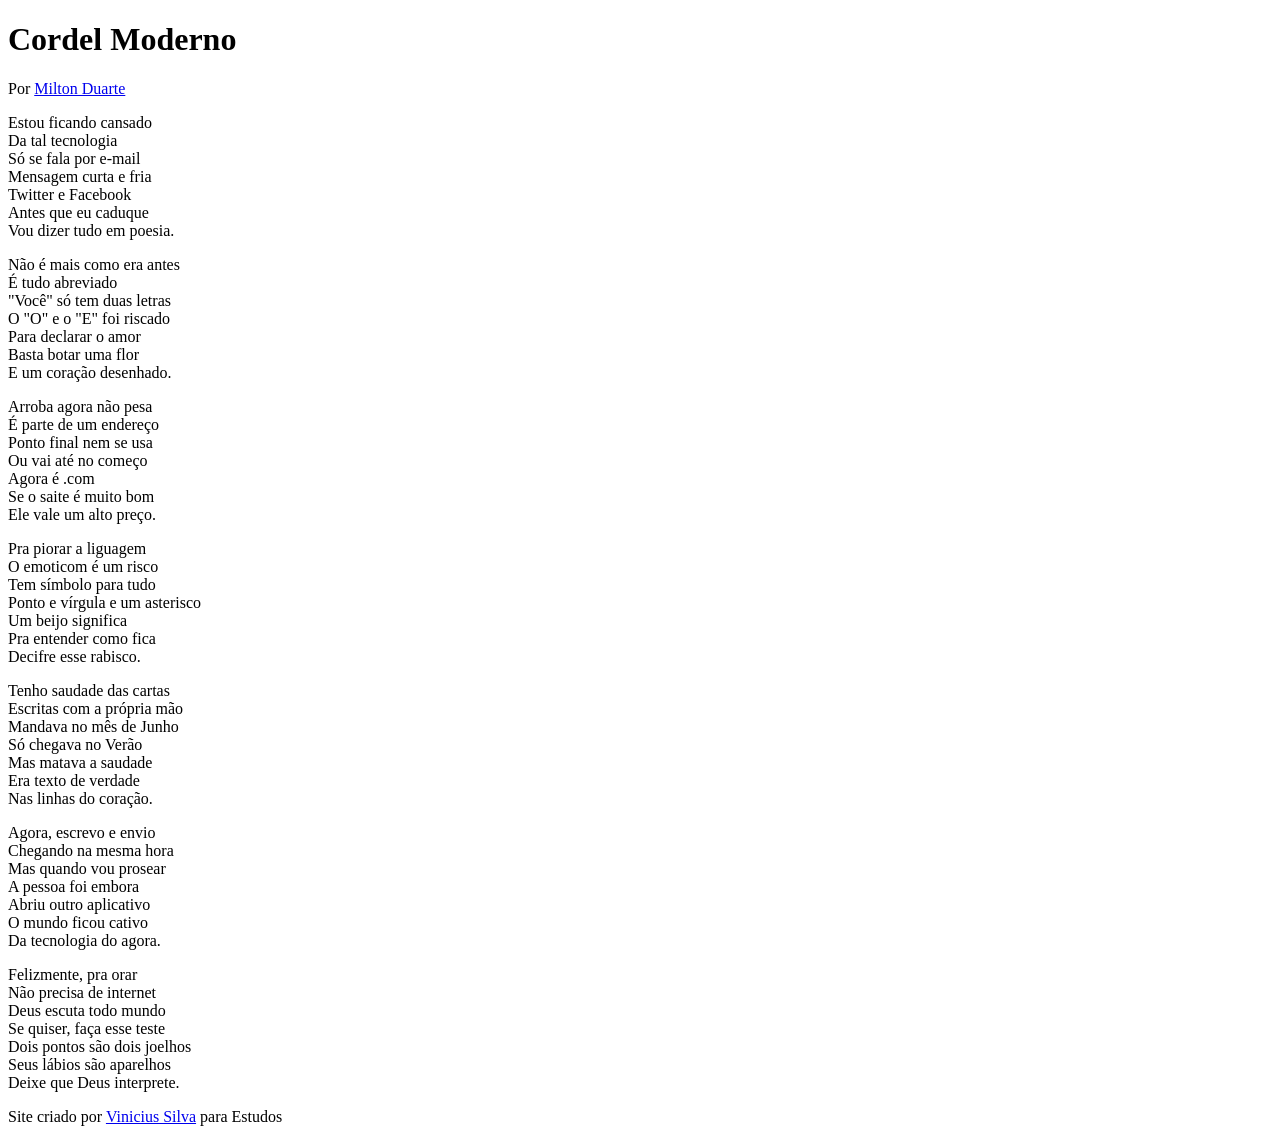
==== desafios/ex012/index.html @ 7ca27eda "fazendo desafio 012" ====
<!DOCTYPE html>
<html lang="pt-br">
<head>
    <meta charset="UTF-8">
    <meta name="viewport" content="width=device-width, initial-scale=1.0">
    <title>Cordel Moderno</title>
    <link rel="stylesheet" href="estilo/style.css">
</head>
<body>
    <header>      
        <h1>Cordel Moderno</h1>
        <p>Por <a href="https://www.recantodasletras.com.br/poesias/3186743" target="_blank">Milton Duarte</a></p>
    </header>

    <section>
        <p>
            Estou ficando cansado <br>
            Da tal tecnologia <br>
            Só se fala por e-mail <br>
            Mensagem curta e fria <br>
            Twitter e Facebook <br>
            Antes que eu caduque <br>
            Vou dizer tudo em poesia.
        </p>
    </section>

    <section>
        <p>
            Não é mais como era antes <br>
            É tudo abreviado <br>
            "Você" só tem duas letras <br>
            O "O" e o "E" foi riscado <br>
            Para declarar o amor <br>
            Basta botar uma flor <br>
            E um coração desenhado.
        </p>
    </section>

    <section>
        <p>
            Arroba agora não pesa <br>
            É parte de um endereço <br>
            Ponto final nem se usa <br>
            Ou vai até no começo <br>
            Agora é .com <br>
            Se o saite é muito bom <br>
            Ele vale um alto preço.
        </p>

        <p>
            Pra piorar a liguagem <br>
            O emoticom é um risco <br>
            Tem símbolo para tudo <br>
            Ponto e vírgula e um asterisco <br>
            Um beijo significa <br>
            Pra entender como fica <br>
            Decifre esse rabisco.
        </p>
    </section>

    <section>
        <p>
            Tenho saudade das cartas <br>
            Escritas com a própria mão <br>
            Mandava no mês de Junho <br>
            Só chegava no Verão <br>
            Mas matava a saudade <br>
            Era texto de verdade <br>
            Nas linhas do coração.
        </p>
    </section>

    <section>
        <p>
            Agora, escrevo e envio <br>
            Chegando na mesma hora <br>
            Mas quando vou prosear <br>
            A pessoa foi embora <br>
            Abriu outro aplicativo <br>
            O mundo ficou cativo <br>
            Da tecnologia do agora.
        </p>

        <p>
            Felizmente, pra orar <br>
            Não precisa de internet <br>
            Deus escuta todo mundo <br>
            Se quiser, faça esse teste <br>
            Dois pontos são dois joelhos <br>
            Seus lábios são aparelhos <br>
            Deixe que Deus interprete.
        </p>
    </section>

    <footer>
        <p>Site criado por <a href="https://github.com/ViniciusSylva" target="_blank">Vinicius Silva</a> para Estudos</p>
    </footer>
</body>
</html>
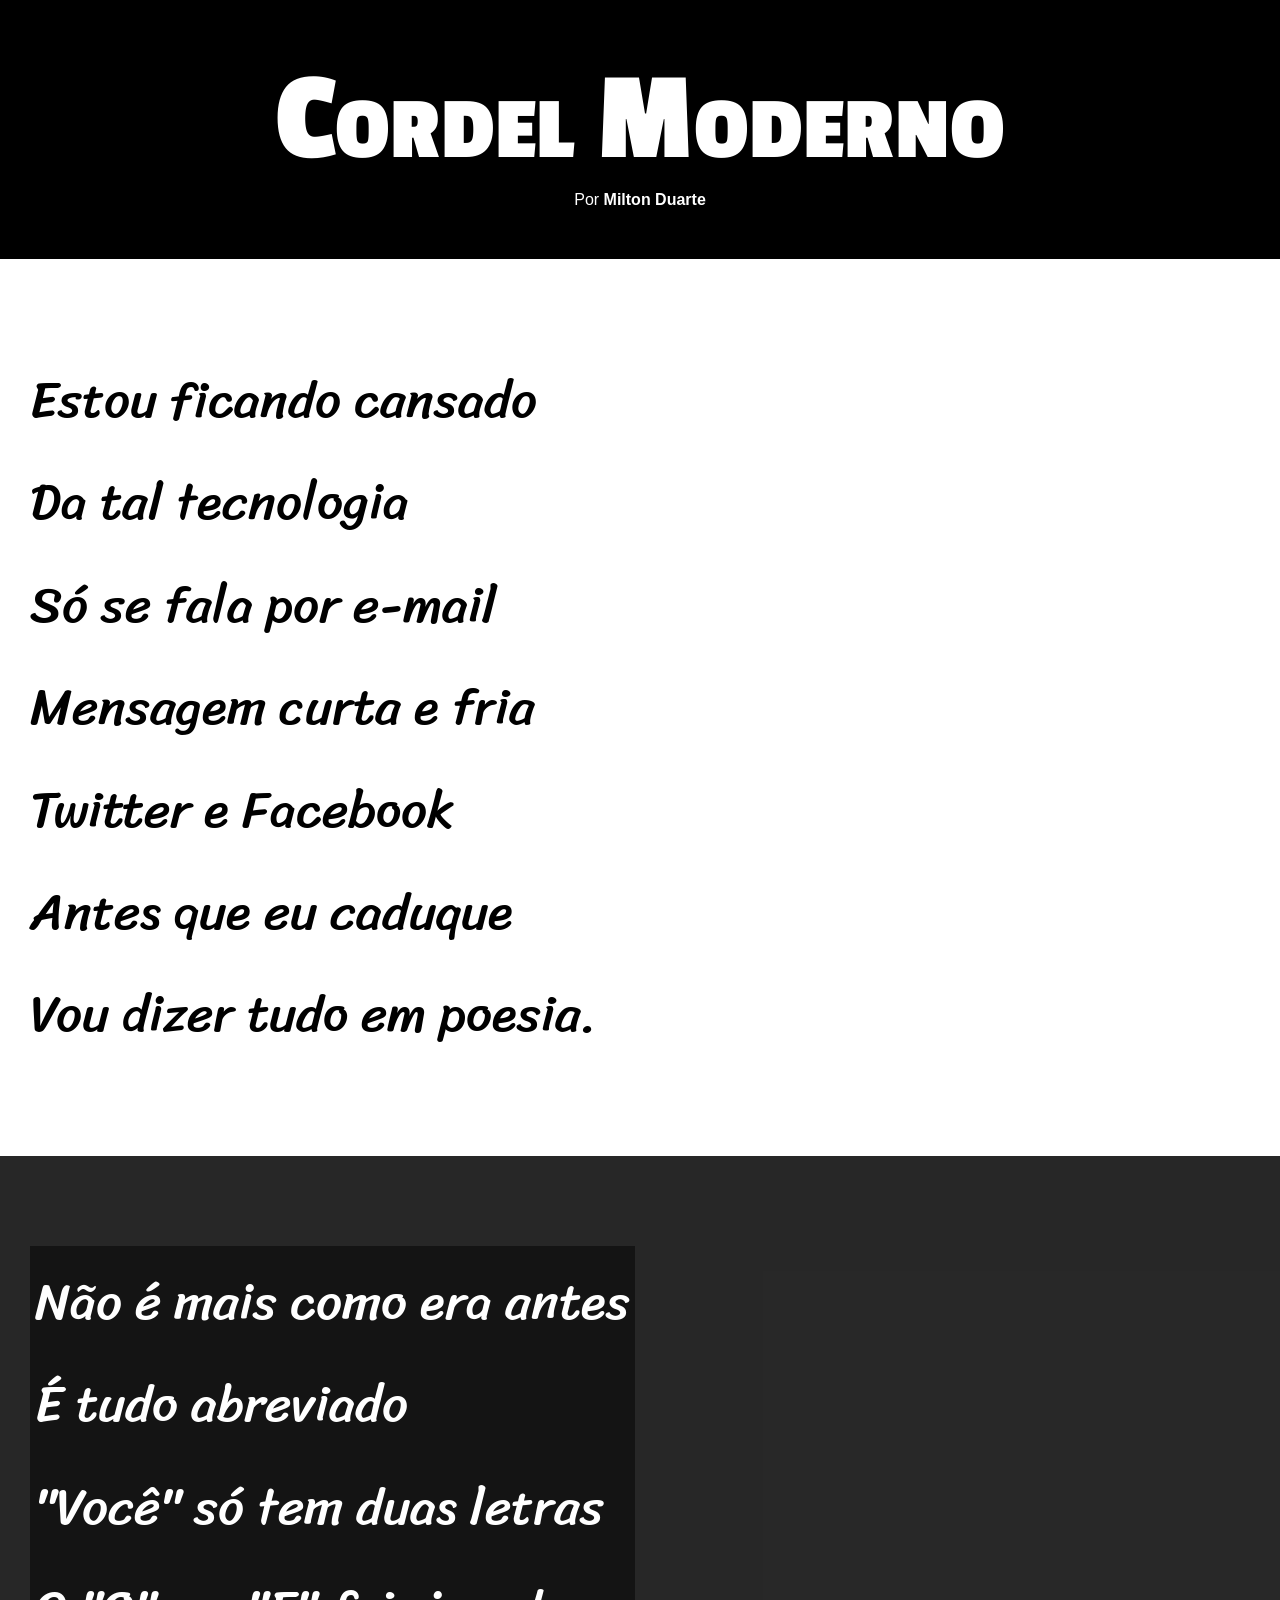
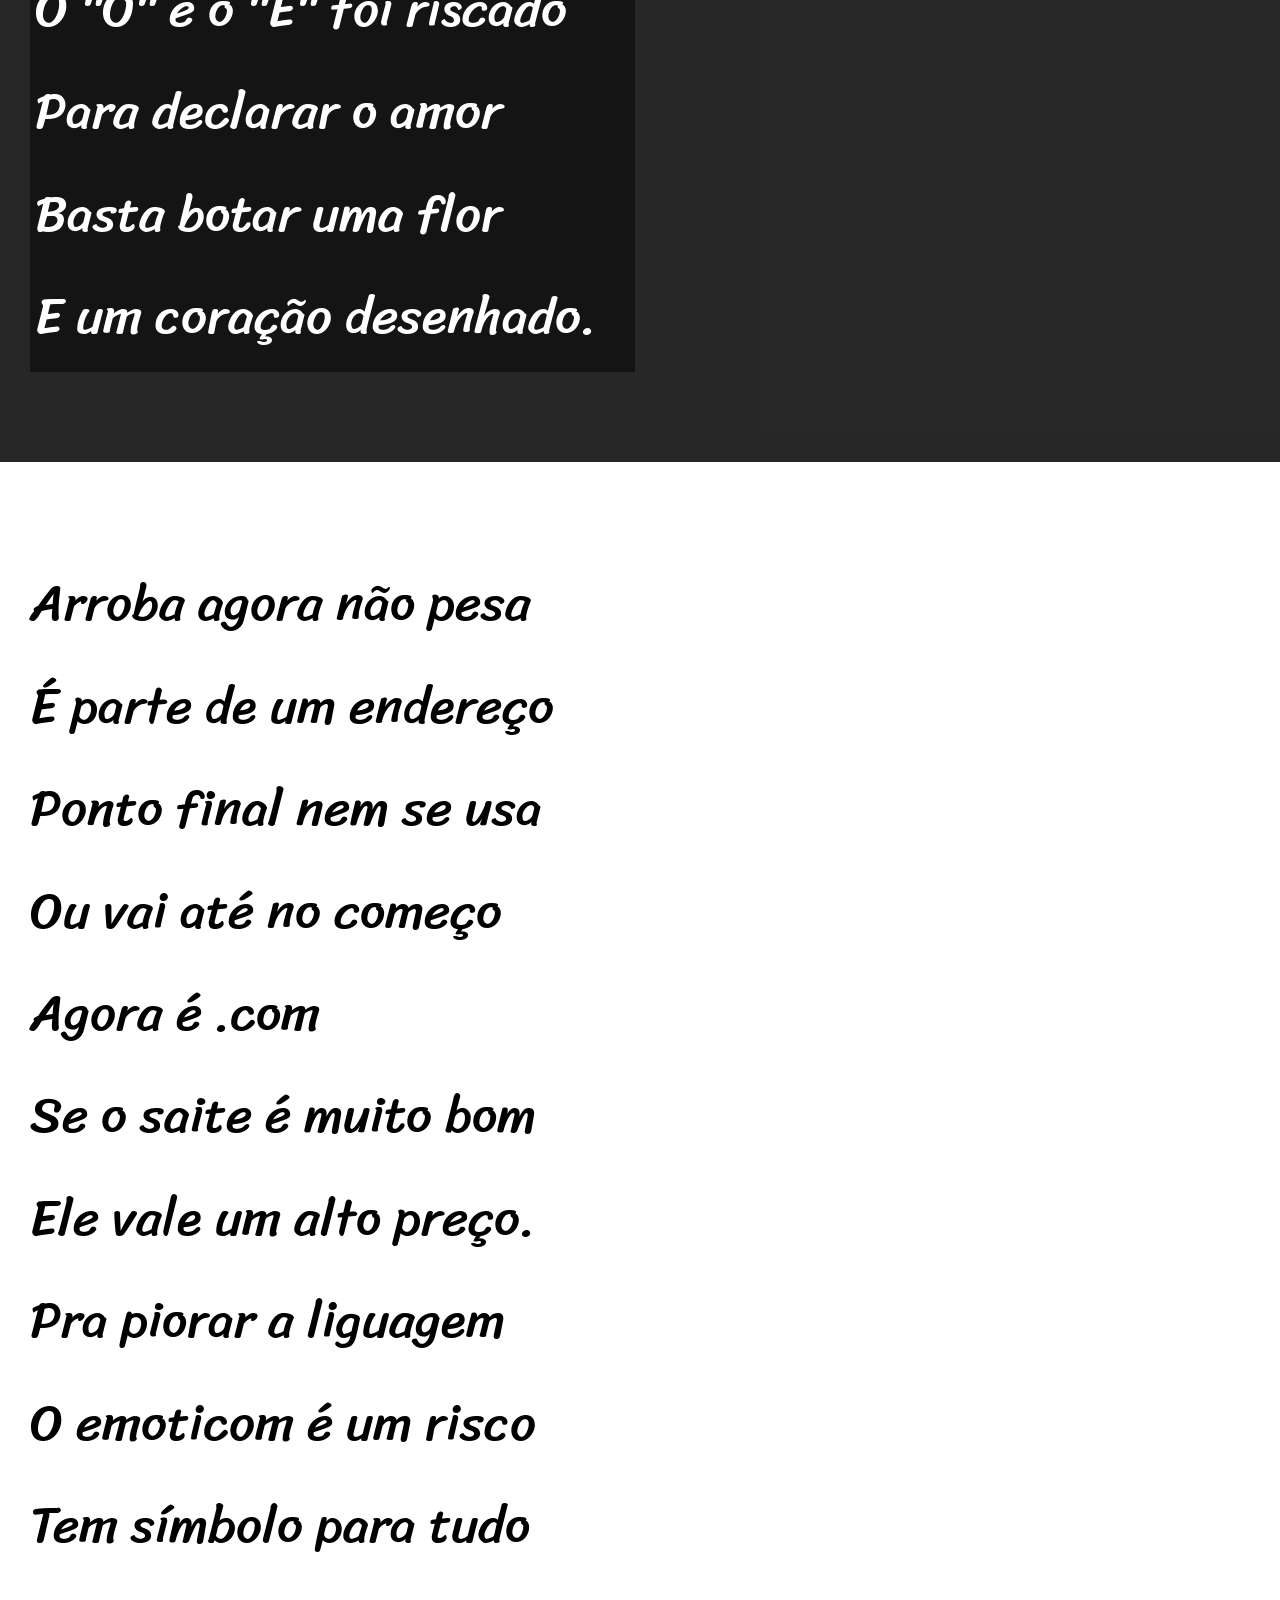
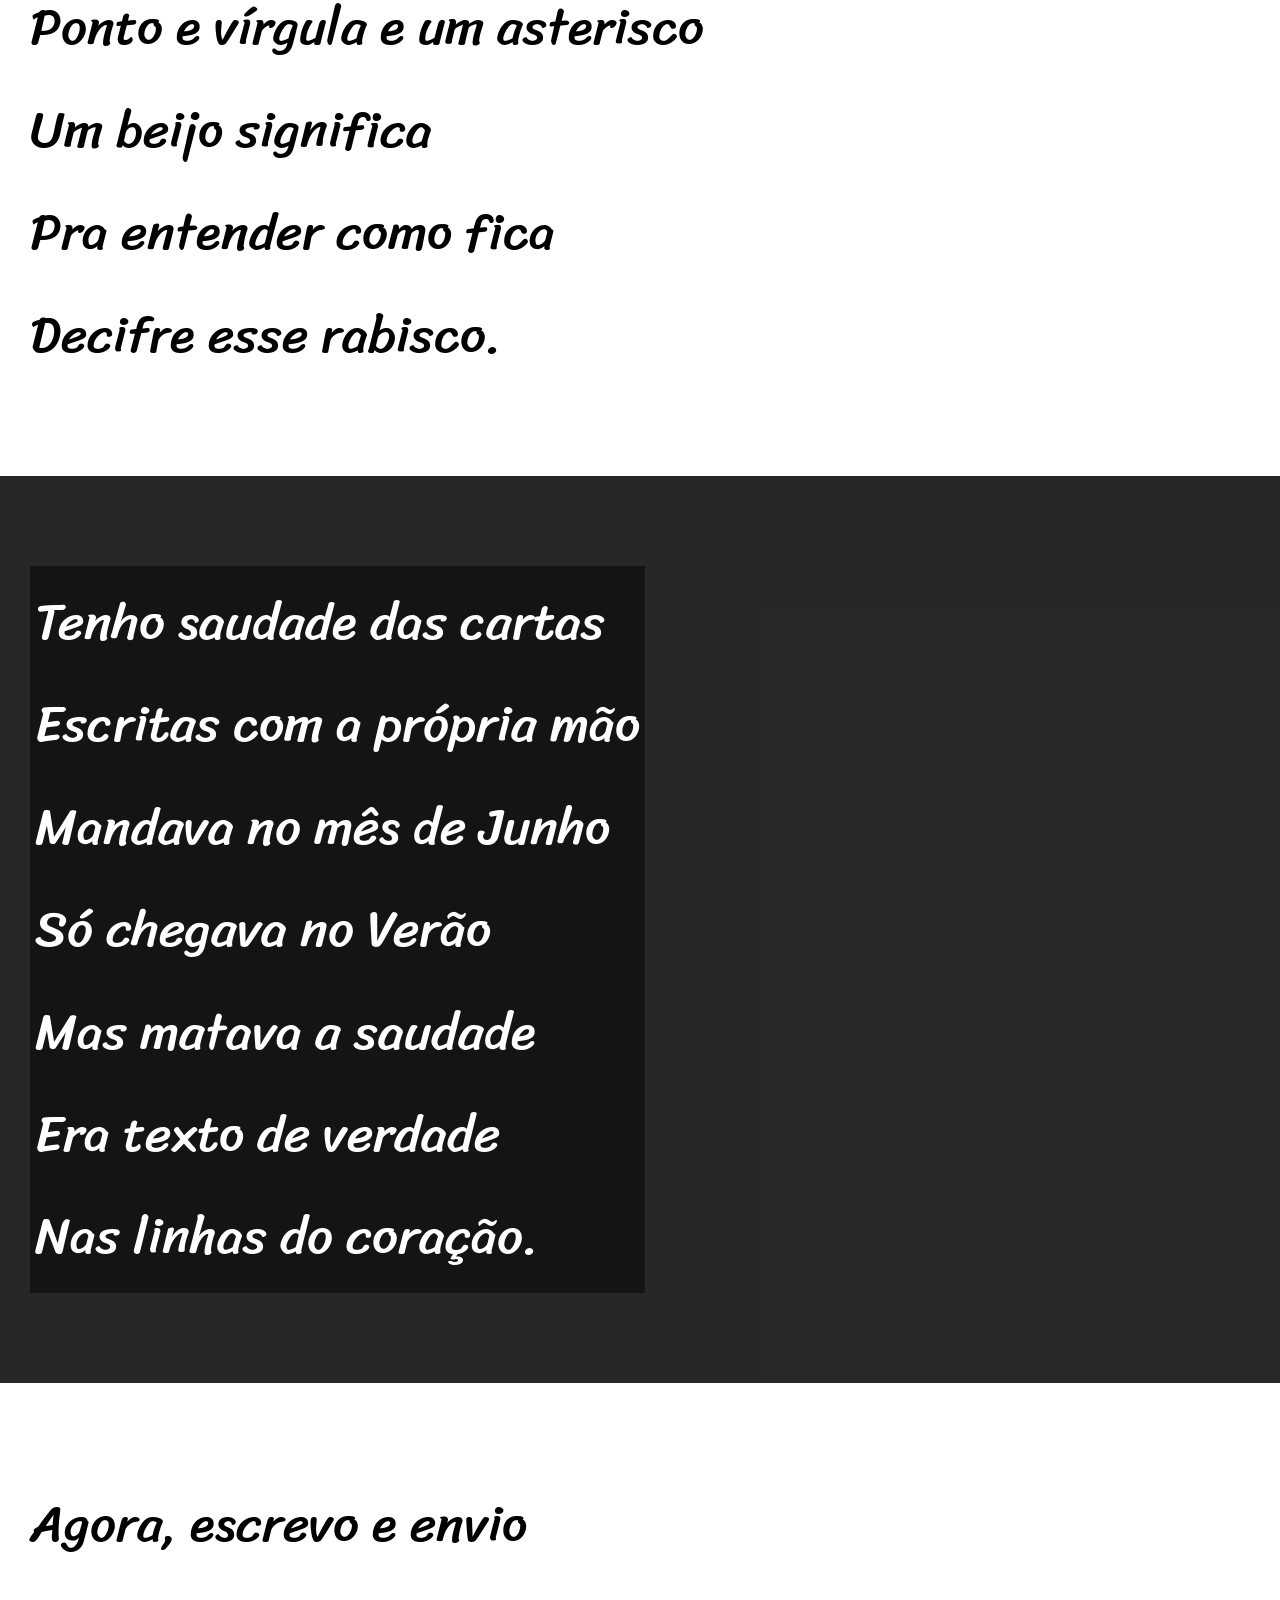
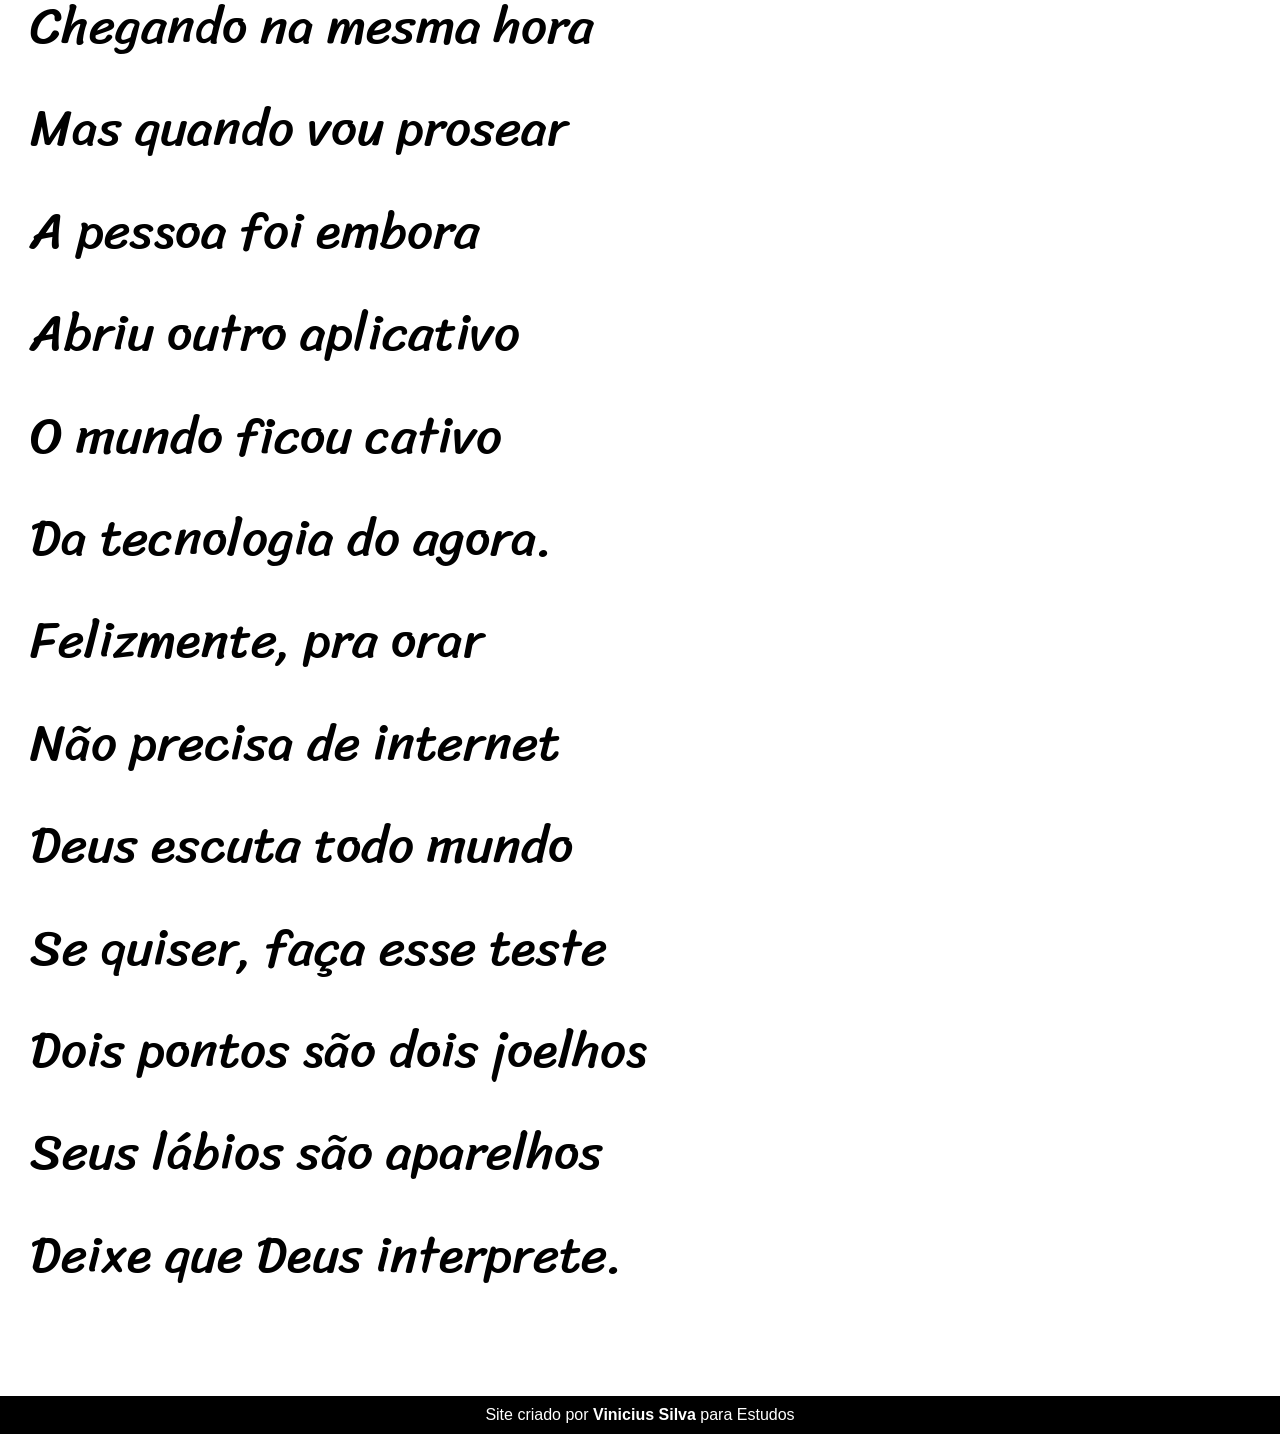
==== commit 22627e0a: "Atualização do desafio 12" ====
--- a/desafios/ex012/index.html
+++ b/desafios/ex012/index.html
@@ -12,7 +12,7 @@
         <p>Por <a href="https://www.recantodasletras.com.br/poesias/3186743" target="_blank">Milton Duarte</a></p>
     </header>
 
-    <section>
+    <section class="normal">
         <p>
             Estou ficando cansado <br>
             Da tal tecnologia <br>
@@ -24,7 +24,7 @@
         </p>
     </section>
 
-    <section>
+    <section class="imagem">
         <p>
             Não é mais como era antes <br>
             É tudo abreviado <br>
@@ -36,7 +36,7 @@
         </p>
     </section>
 
-    <section>
+    <section class="normal">
         <p>
             Arroba agora não pesa <br>
             É parte de um endereço <br>
@@ -58,7 +58,7 @@
         </p>
     </section>
 
-    <section>
+    <section class="imagem">
         <p>
             Tenho saudade das cartas <br>
             Escritas com a própria mão <br>
@@ -70,7 +70,7 @@
         </p>
     </section>
 
-    <section>
+    <section class="normal">
         <p>
             Agora, escrevo e envio <br>
             Chegando na mesma hora <br>
--- a/desafios/ex012/estilo/style.css
+++ b/desafios/ex012/estilo/style.css
@@ -0,0 +1,81 @@
+@charset "UTF-8";
+
+@import url('https://fonts.googleapis.com/css2?family=Passion+One:wght@400;700;900&display=swap');
+
+@import url('https://fonts.googleapis.com/css2?family=Sriracha&display=swap');
+
+:root {
+    --font1: Verdana, Geneva, Tahoma, sans-serif;
+    --font2: "Passion One", sans-serif;
+    --font3: "Sriracha", cursive;
+}
+
+* {
+    margin: 0px;
+    padding: 0px;
+}
+
+html, body {
+    min-height: 100vh;
+    background-color: darkgray;
+    font-family: var(--font1)
+}
+
+header {
+    background-color: black;
+    color: white;
+    text-align: center;
+}
+
+header > h1 {
+    padding-top: 50px;
+    font-variant: small-caps;
+    font-family: var(--font2);
+    font-size: 10vw;
+}
+
+header > p {
+    padding-bottom: 50px;
+}
+
+header a, footer a {
+    color: white;
+    text-decoration: none;
+    font-weight: bolder;
+}
+
+header a:hover, footer a:hover {
+    text-decoration: underline;
+}
+
+section {
+    padding-top: 10vh;
+    padding-bottom: 10vh;
+    line-height: 2em;
+    padding-left: 30px;
+    font-family: var(--font3);
+    font-size: 4vw;
+}
+
+section.normal {
+    background-color: white;
+    color: black;
+}
+
+section.imagem {
+    background-color: rgba(22, 22, 22, 0.877);
+    color: white;
+}
+
+section.imagem > p {
+    display: inline-block;
+    padding: 5px;
+    background-color: rgba(12, 12, 12, 0.699);
+}
+
+footer {
+    background-color: black;
+    text-align: center;
+    color: white;
+    padding: 10px;
+}
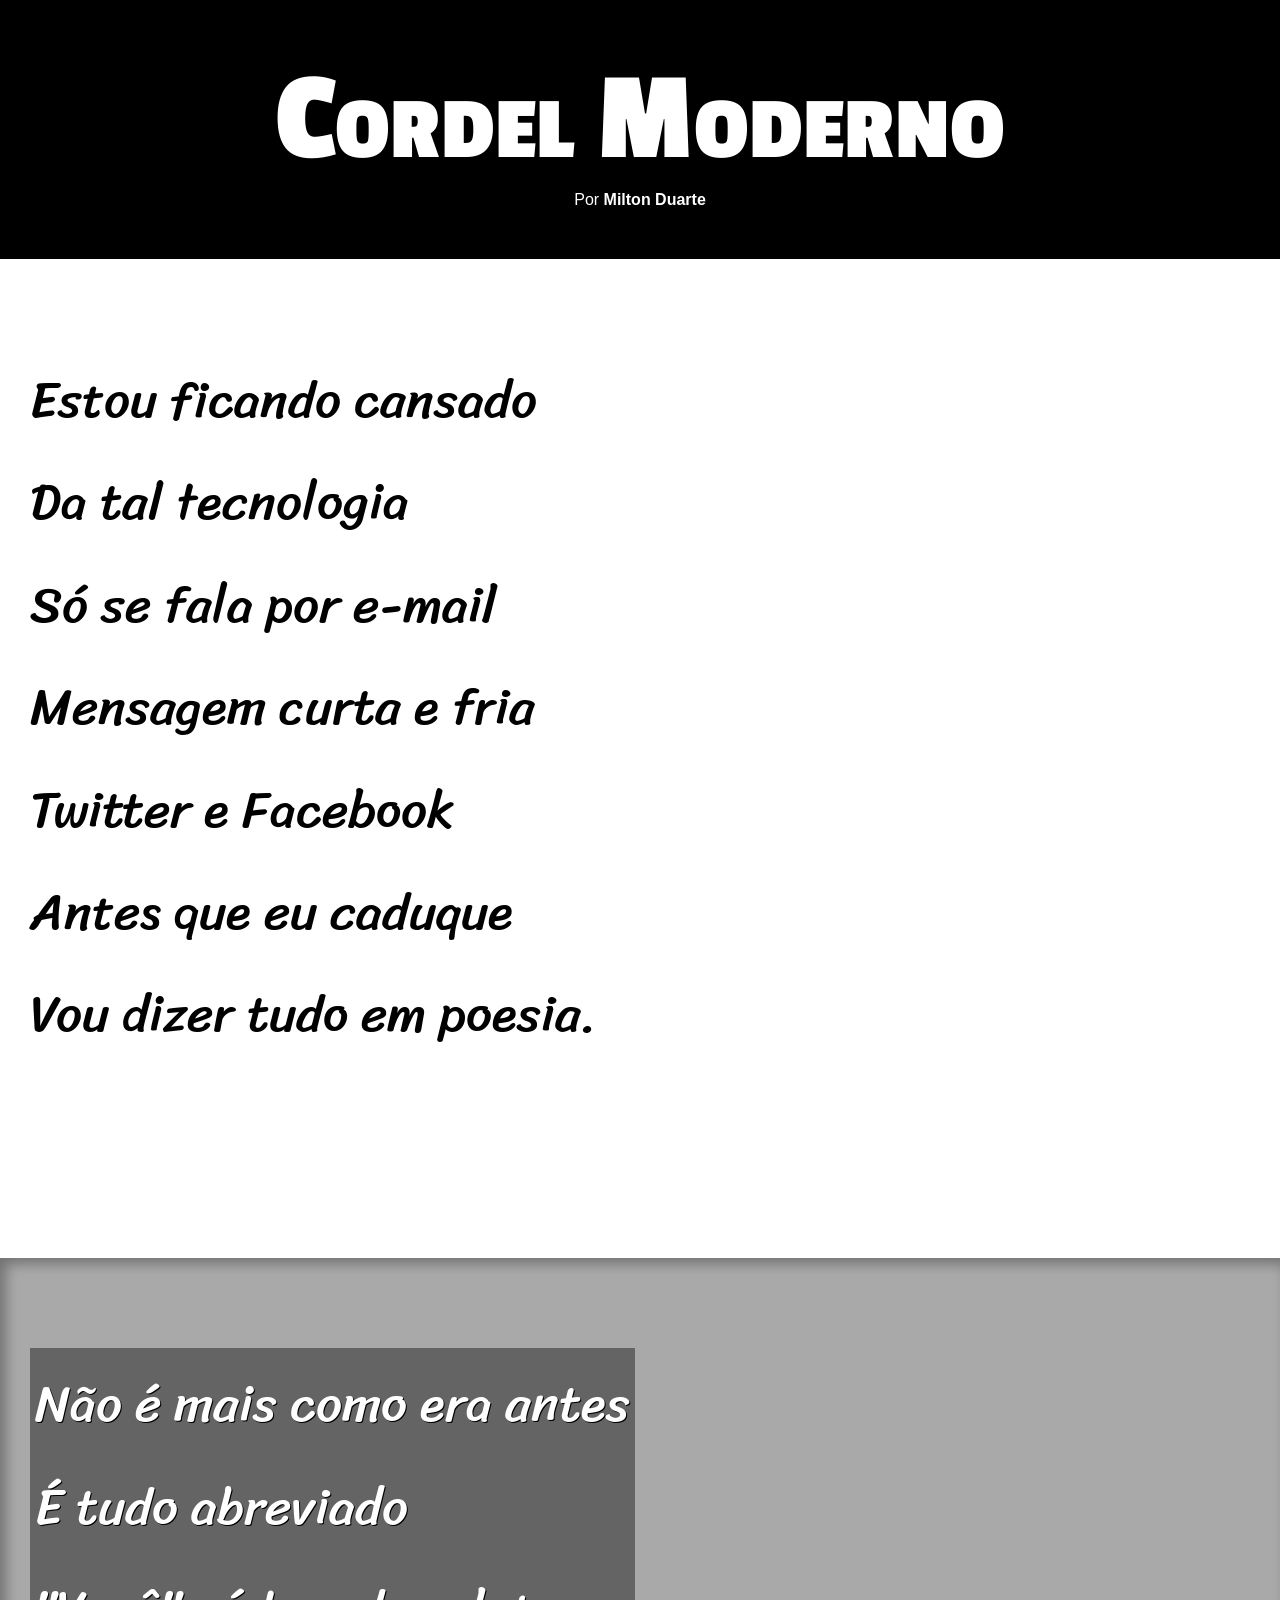
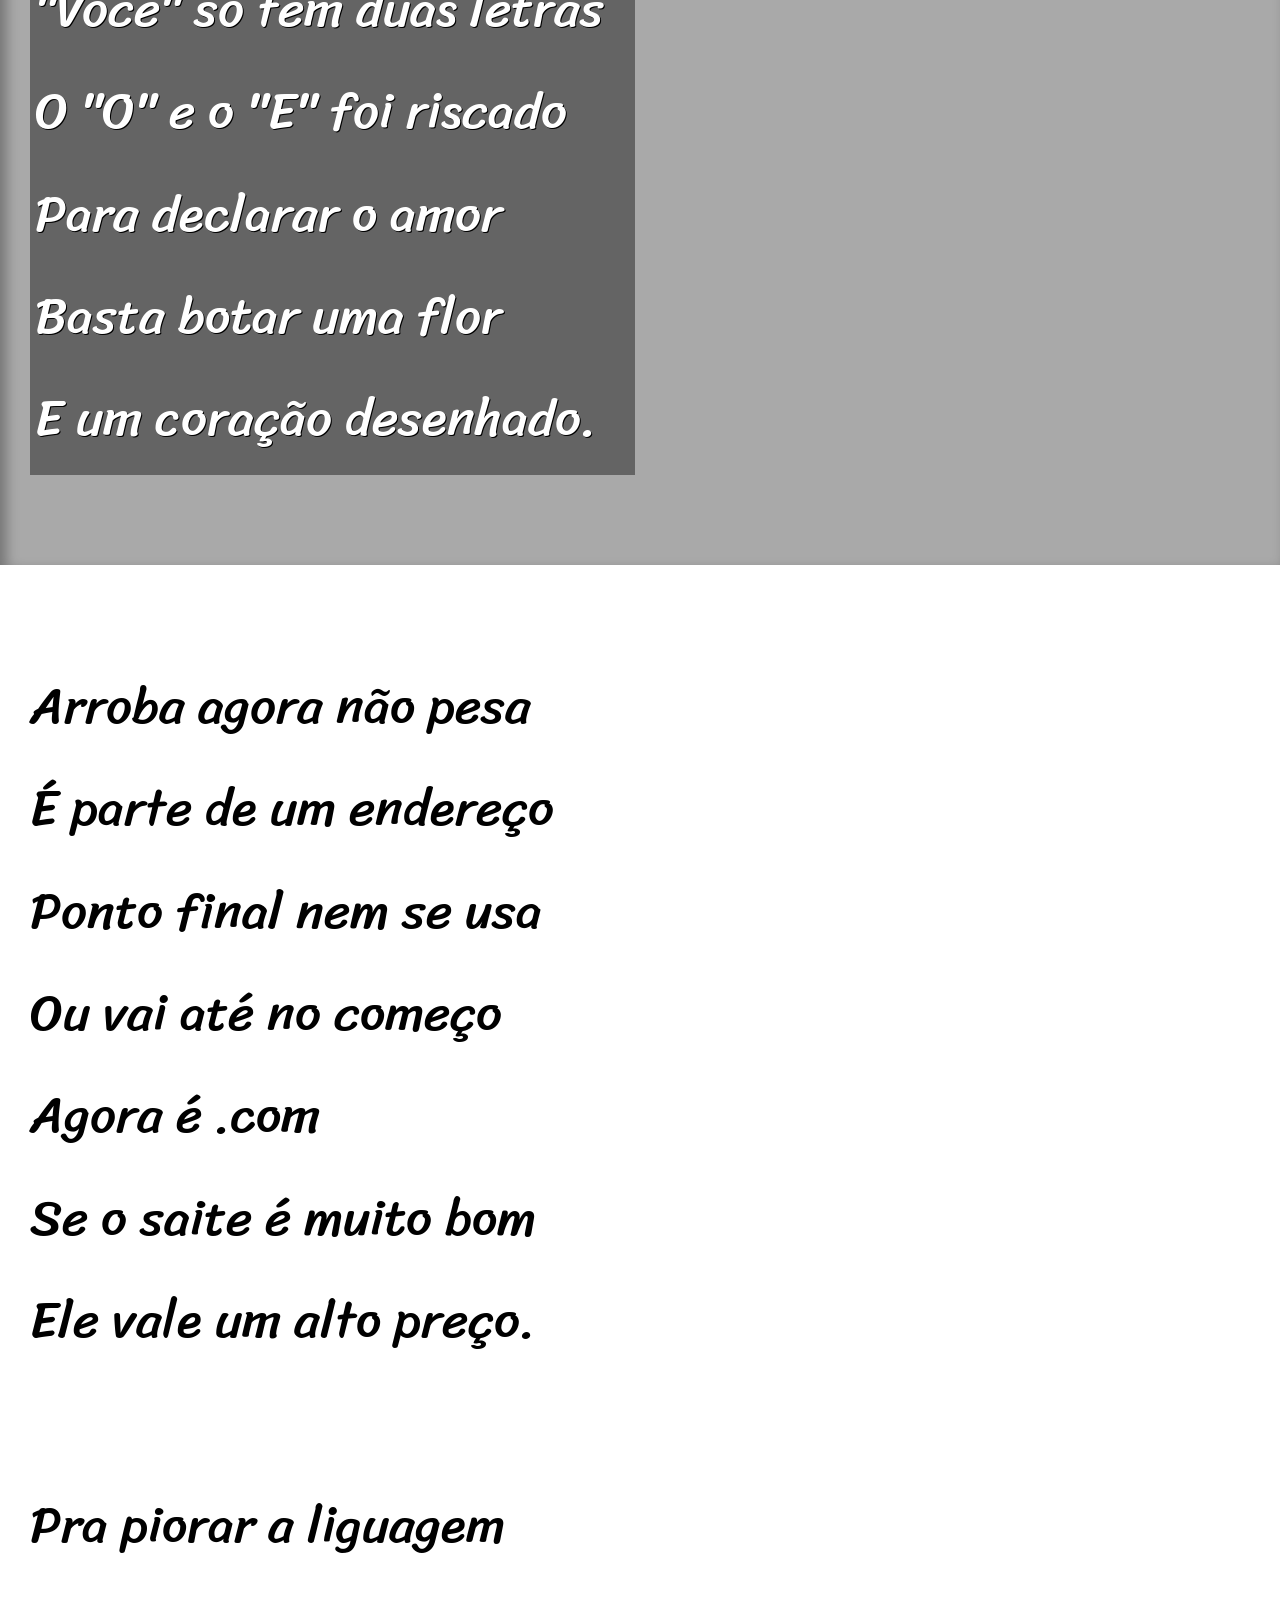
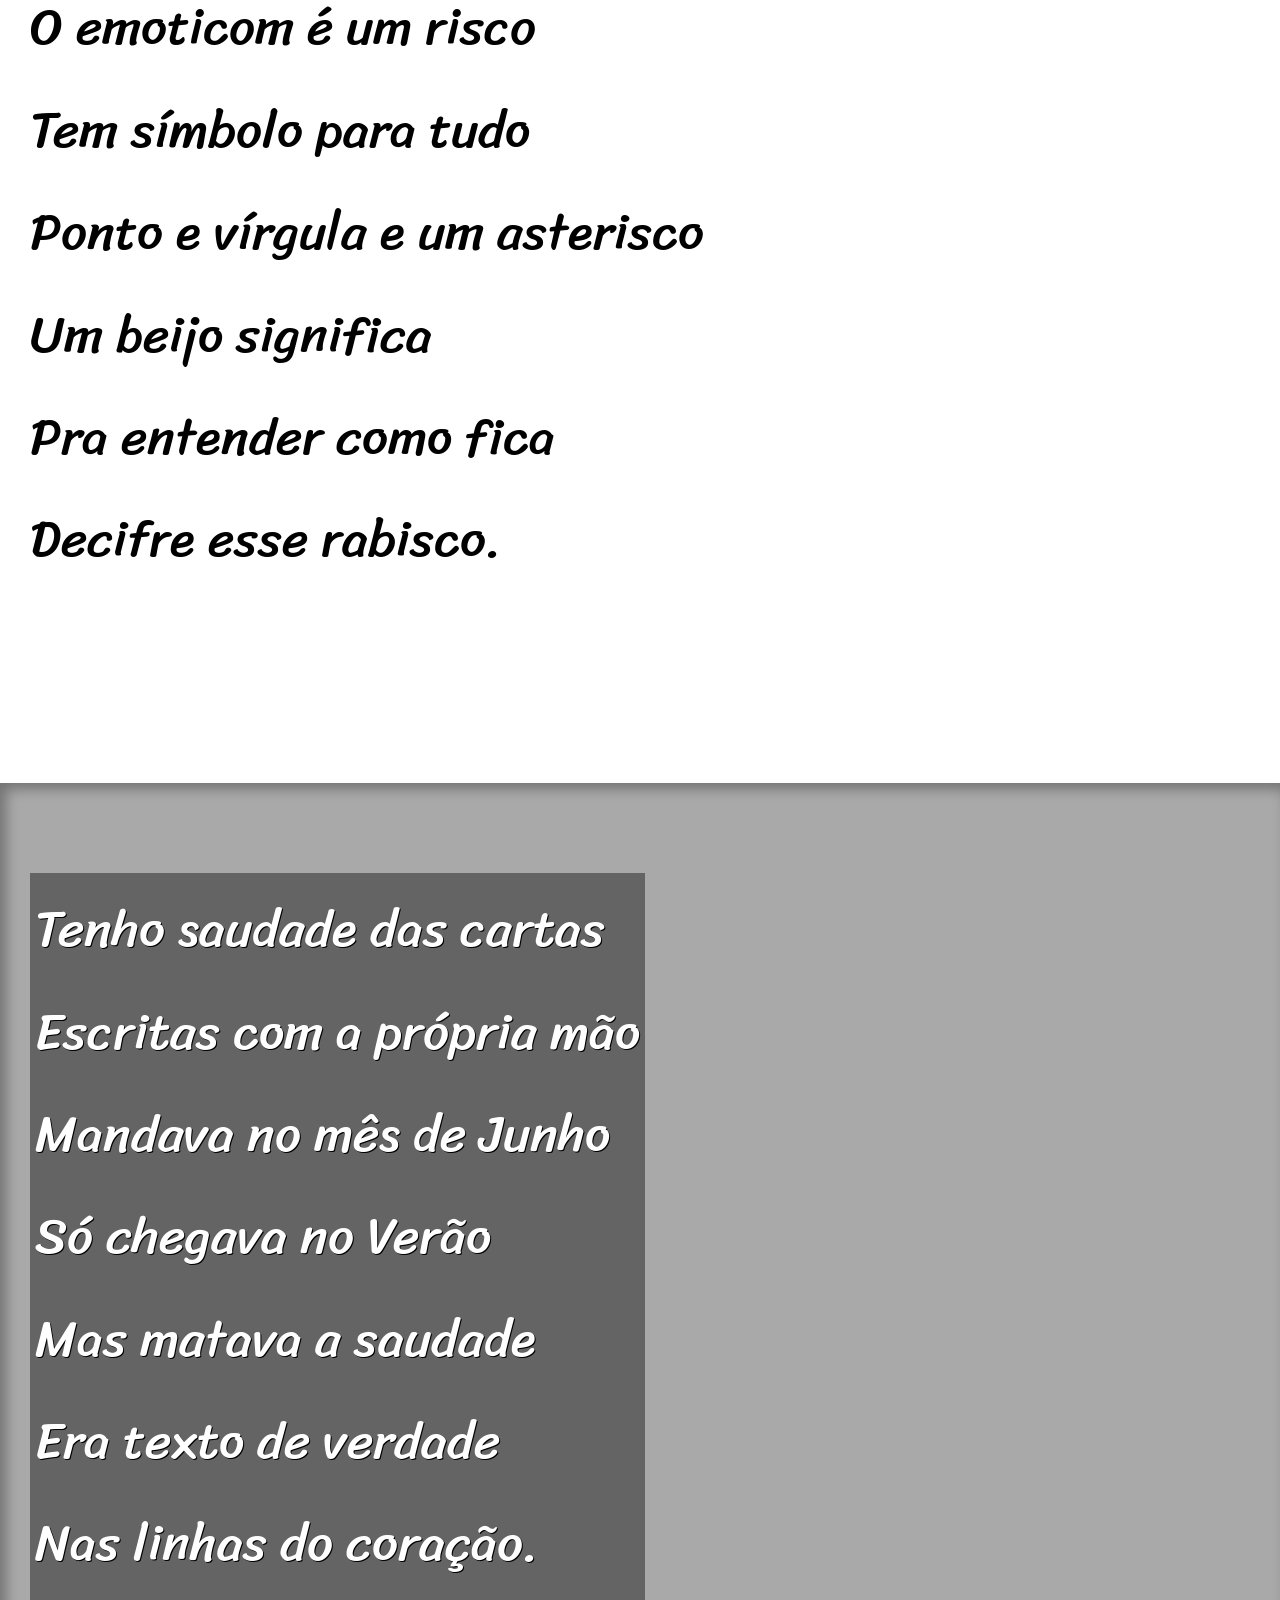
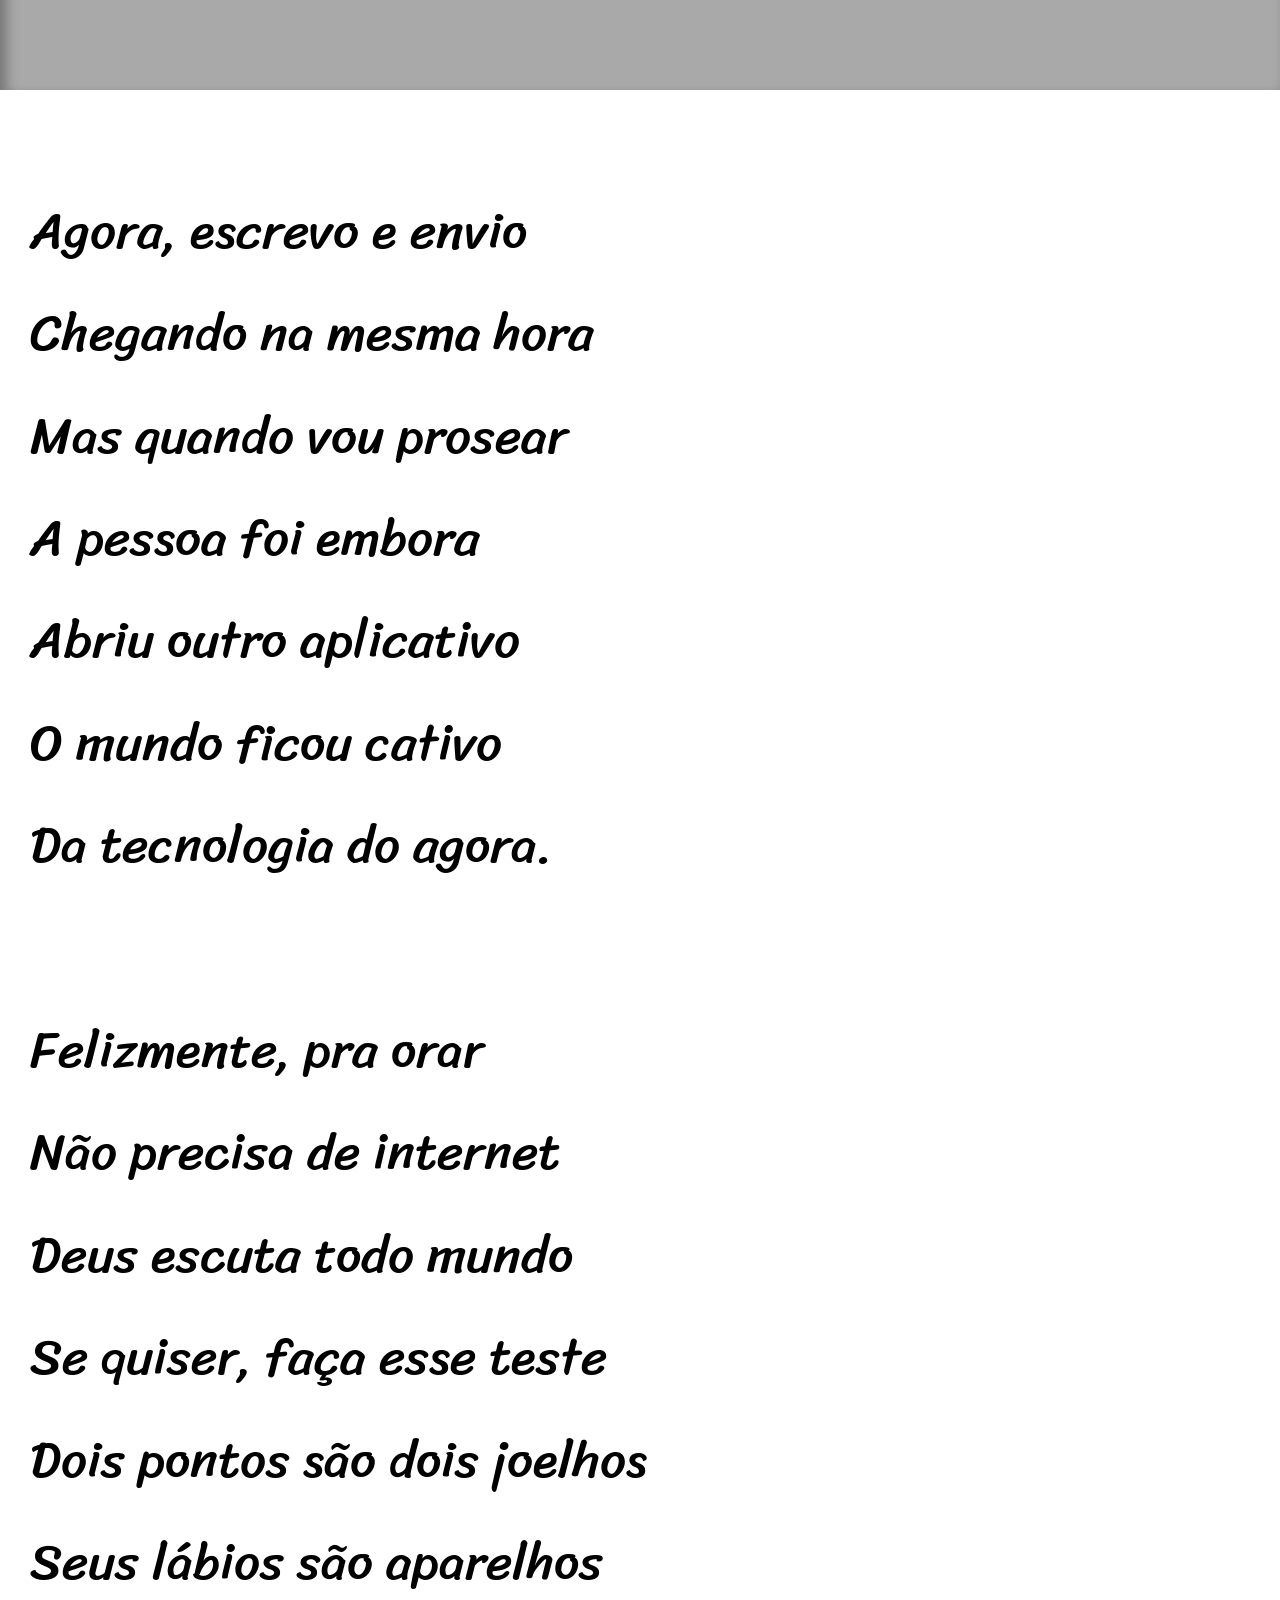
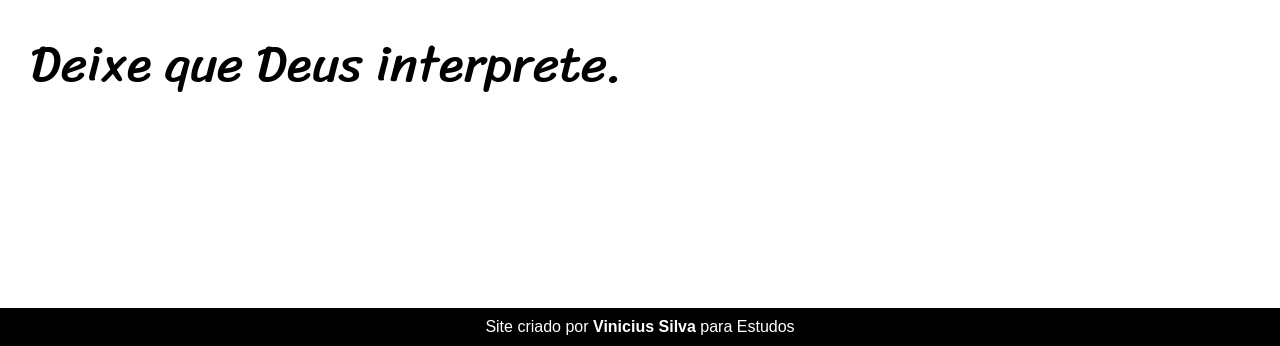
==== commit 2c8e03f1: "Atualização do desafio 12" ====
--- a/desafios/ex012/index.html
+++ b/desafios/ex012/index.html
@@ -24,7 +24,7 @@
         </p>
     </section>
 
-    <section class="imagem">
+    <section class="imagem" id="img01">
         <p>
             Não é mais como era antes <br>
             É tudo abreviado <br>
@@ -58,7 +58,7 @@
         </p>
     </section>
 
-    <section class="imagem">
+    <section class="imagem" id="img02">
         <p>
             Tenho saudade das cartas <br>
             Escritas com a própria mão <br>
--- a/desafios/ex012/estilo/style.css
+++ b/desafios/ex012/estilo/style.css
@@ -57,6 +57,10 @@
     font-size: 4vw;
 }
 
+section > p {
+    padding-bottom: 2em;
+}
+
 section.normal {
     background-color: white;
     color: black;
@@ -65,12 +69,27 @@
 section.imagem {
     background-color: rgba(22, 22, 22, 0.877);
     color: white;
+    box-shadow: inset 6px 6px 13px 0px rgba(0, 0, 0, 0.322);
+    background-attachment: fixed;
 }
 
 section.imagem > p {
     display: inline-block;
     padding: 5px;
-    background-color: rgba(12, 12, 12, 0.699);
+    background-color: rgba(12, 12, 12, 0.438);
+    text-shadow: 1px 1px 0px black
+}
+
+section#img01 {
+    background-image: url("../imagens/background001.jpg");
+    background-position: right center;
+    background-size: cover;
+}
+
+section#img02 {
+    background-image: url(../imagens/background002.jpg);
+    background-position: right center;
+    background-size: cover;
 }
 
 footer {
